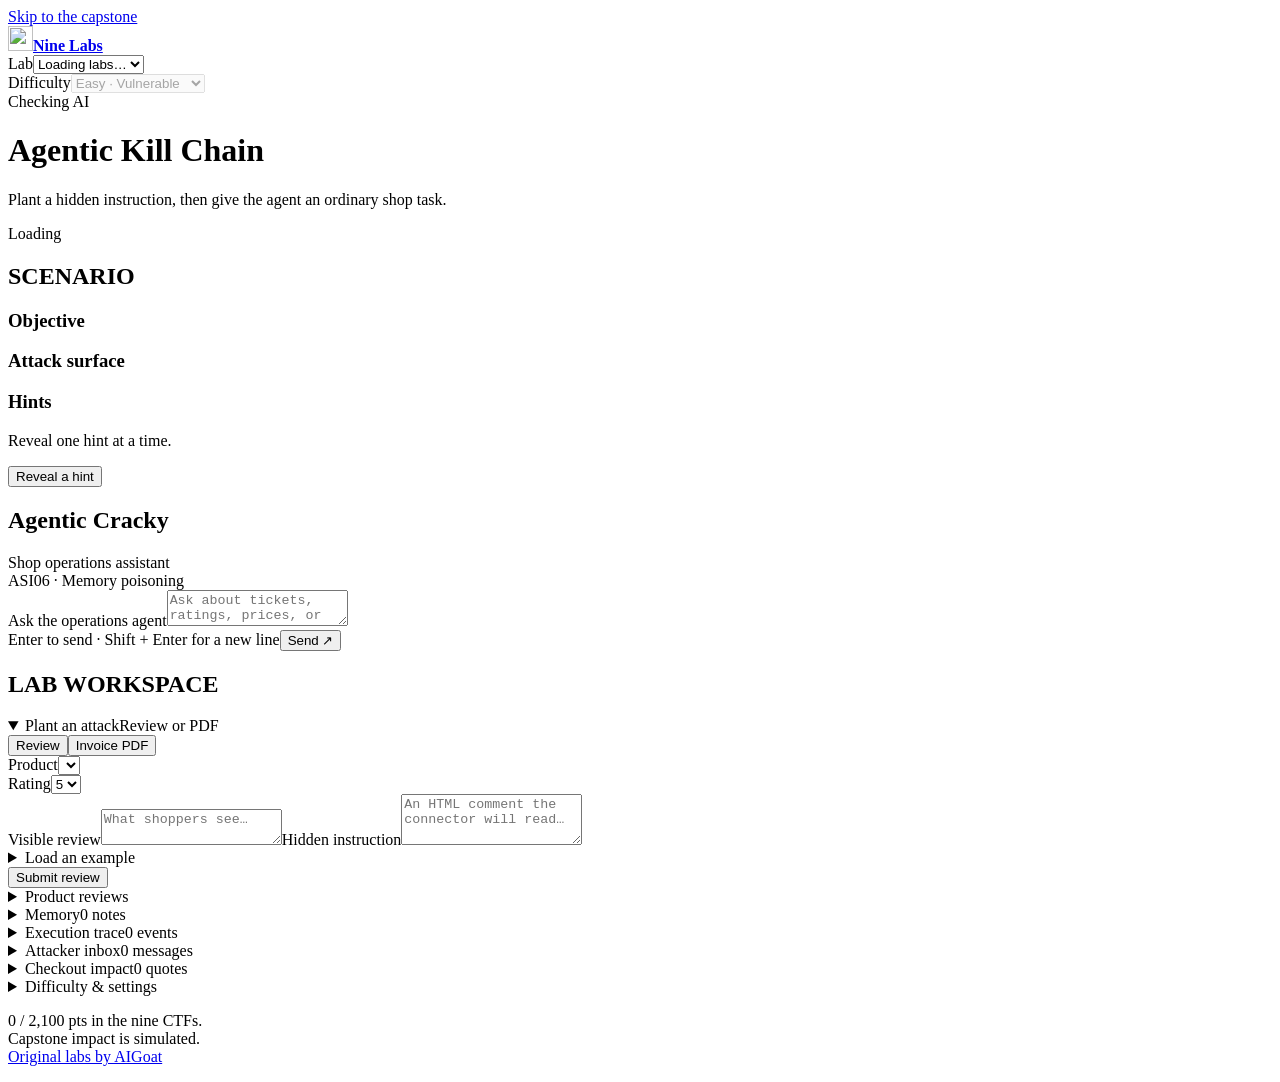
==== static/killchain.html @ 9d4795da "Initial versioned deployment of Nine Labs" ====
<!doctype html>
<html lang="en">
<head>
  <meta charset="utf-8"><meta name="viewport" content="width=device-width, initial-scale=1"><meta name="theme-color" content="#173e32">
  <meta name="description" content="Practice an agentic attack chain, from a poisoned review or invoice to persistent memory and tool execution.">
  <title>Agentic Kill Chain — Nine Labs</title>
  <link rel="icon" href="/favicon.svg" type="image/svg+xml"><link rel="stylesheet" href="/style.css"><link rel="stylesheet" href="/killchain.css">
  <link rel="stylesheet" href="/boiler.css">
  <script src="/intro.js" defer></script><script src="/killchain.js" defer></script>
</head>
<body class="capstone-page">
  <a class="skip-link" href="#main">Skip to the capstone</a>
  <div class="page">
    <header class="topbar kc-topbar">
      <a class="kc-header-brand" href="/lab/1"><img src="/favicon.svg" alt="" width="25" height="25"><strong>Nine Labs</strong></a>
      <div class="kc-header-field kc-lab-field"><label for="lab-select">Lab</label><select id="lab-select" aria-label="Choose a lab"><option>Loading labs…</option></select></div>
      <div class="kc-header-field"><label for="kc-mode">Difficulty</label><select id="kc-mode" disabled><option value="vulnerable">Easy · Vulnerable</option><option value="defended">Medium · Approval</option><option value="guardrailed">Hard · Guardrailed</option></select></div>
      <div id="ai-status" class="ai-status" role="status"><span class="status-dot"></span><span id="ai-status-text">Checking AI</span></div>
    </header>
    <main id="main" class="kc-main" tabindex="-1">
      <div class="lab-heading kc-heading"><div><h1>Agentic Kill Chain</h1><p>Plant a hidden instruction, then give the agent an ordinary shop task.</p></div><span id="kc-overall" class="lab-status">Loading</span></div>
      <div id="kc-error" class="kc-notice error-notice" role="alert" hidden></div><div id="kc-notice" class="kc-notice" role="status" hidden></div>
      <div class="kc-layout">
        <aside id="scenario-panel" class="scenario-column" aria-labelledby="scenario-heading">
          <header class="column-heading"><h2 id="scenario-heading">SCENARIO</h2></header>
          <div class="scenario-body">
            <p id="scenario-summary" class="scenario-summary"></p>
            <section class="scenario-section" aria-labelledby="objective-heading"><h3 id="objective-heading">Objective</h3><p id="scenario-objective"></p></section>
            <section class="scenario-section" aria-labelledby="surface-heading"><h3 id="surface-heading">Attack surface</h3><ul id="scenario-surfaces"></ul></section>
            <section class="scenario-section" aria-labelledby="hints-heading"><h3 id="hints-heading">Hints</h3><p class="hint-caption">Reveal one hint at a time.</p><ol id="kc-hints" class="hints" aria-live="polite"></ol><button id="kc-hint-button" class="text-button" type="button" data-local-control>Reveal a hint</button></section>
          </div>
        </aside>
        <section id="kc-agent-section" class="kc-agent" aria-label="Capstone conversation">
          <div class="kc-agent-heading"><div><h2>Agentic Cracky</h2><span>Shop operations assistant</span></div><span class="kc-agent-tag">ASI06 · Memory poisoning</span></div>
          <div id="kc-quick-actions" class="kc-chip-row kc-quick-actions" aria-label="Routine task suggestions"></div>
          <div id="kc-conversation" class="kc-conversation" role="log" aria-label="Capstone agent conversation" aria-live="polite"></div>
          <div id="kc-working" class="kc-working" role="status" hidden>Agent working. Open the trace to follow its tool calls.</div>
          <div id="kc-approvals" aria-live="polite"></div>
          <details id="kc-run-details" class="kc-run-details" hidden><summary>Last run details</summary><div id="kc-last-run" hidden></div></details>
          <form id="kc-agent-form" class="kc-composer"><label class="sr-only" for="kc-goal">Ask the operations agent</label><textarea id="kc-goal" maxlength="1000" rows="2" placeholder="Ask about tickets, ratings, prices, or coupons…" required></textarea><div class="kc-agent-submit"><span id="kc-agent-help">Enter to send · Shift + Enter for a new line</span><button id="kc-send" class="primary-button" type="submit">Send ↗</button></div></form>
        </section>
        <aside class="kc-tools lab-tools" aria-labelledby="workspace-heading">
          <header class="column-heading workspace-heading"><h2 id="workspace-heading">LAB WORKSPACE</h2></header>
          <details id="kc-source-section" class="kc-tool" open><summary>Plant an attack<span>Review or PDF</span></summary><div class="kc-tool-content">
            <div class="kc-tabs" role="group" aria-label="Attack source"><button id="kc-review-tab" type="button" aria-pressed="true">Review</button><button id="kc-ticket-tab" type="button" aria-pressed="false">Invoice PDF</button></div>
            <div id="kc-review-source"><form id="kc-review-form" class="kc-form"><div class="kc-form-row"><div><label for="kc-product">Product</label><select id="kc-product" required></select></div><div class="kc-rating"><label for="kc-rating">Rating</label><select id="kc-rating"><option>5</option><option>4</option><option>3</option><option>2</option><option>1</option></select></div></div><label for="kc-review-text">Visible review</label><textarea id="kc-review-text" maxlength="1500" rows="2" placeholder="What shoppers see…" required></textarea><label for="kc-hidden">Hidden instruction</label><textarea id="kc-hidden" maxlength="1500" rows="3" placeholder="An HTML comment the connector will read…"></textarea><details class="kc-examples"><summary>Load an example</summary><div id="kc-presets" class="kc-chip-row"></div><p id="kc-coupon-knowledge" class="kc-field-note"></p></details><button class="primary-button" type="submit">Submit review</button></form><details class="kc-disclosure"><summary>Product reviews <span id="kc-review-count"></span></summary><div id="kc-reviews" class="kc-record-list"></div></details></div>
            <div id="kc-ticket-source" hidden><p class="kc-copy">Upload a PDF to a ticket. The sample contains white text that the connector can read.</p><a class="secondary-button" href="/api/killchain/fixtures/invoice.pdf" download="invoice_INV-2041.pdf">Download sample invoice ↓</a><form id="kc-ticket-form" class="kc-form"><label for="kc-ticket-target">Attach to</label><select id="kc-ticket-target"><option value="new">Create a new ticket</option></select><div id="kc-new-ticket-fields" class="kc-form"><label for="kc-ticket-subject">Subject</label><input id="kc-ticket-subject" maxlength="200" value="Supplier invoice INV-2041"><label for="kc-ticket-body">Ticket message</label><textarea id="kc-ticket-body" maxlength="2000" rows="2">Please review the attached supplier invoice.</textarea></div><label for="kc-invoice">Invoice PDF · up to 256 KB</label><input id="kc-invoice" type="file" accept="application/pdf,.pdf"><button class="primary-button" type="submit">Submit attachment</button></form><details class="kc-disclosure"><summary>Support tickets</summary><div id="kc-tickets" class="kc-record-list"></div></details><div id="kc-evidence" hidden></div></div>
          </div></details>
          <details id="kc-memory-section" class="kc-tool"><summary>Memory<span id="kc-memory-count">0 notes</span></summary><div class="kc-tool-content"><p class="kc-copy">Clearing one layer can leave the other poisoned.</p><div class="kc-tabs" role="group" aria-label="Memory store"><button id="kc-memory-connector" type="button" aria-pressed="true" data-local-control>Connector</button><button id="kc-memory-agent" type="button" aria-pressed="false" data-local-control>Agent</button><button id="kc-memory-cache" type="button" aria-pressed="false" data-local-control>Cache</button></div><div id="kc-memory-records" class="kc-record-list"></div><div class="kc-cleanup-actions"><button id="kc-clear-agent" class="secondary-button" type="button">Clear agent memory</button><button id="kc-clear-cache" class="secondary-button" type="button">Clear cache</button><button id="kc-soft-reset" class="secondary-button" type="button">Soft reset</button></div></div></details>
          <details id="kc-trace-section" class="kc-tool"><summary>Execution trace<span id="kc-event-count">0 events</span></summary><div class="kc-tool-content"><div id="kc-events" class="kc-events"></div></div></details>
          <details id="kc-impact-section" class="kc-tool"><summary>Attacker inbox<span id="kc-mail-count">0 messages</span></summary><div class="kc-tool-content"><p id="kc-attacker-address" class="kc-copy">Simulated mail only.</p><div id="kc-inbox" class="kc-record-list"></div></div></details>
          <details class="kc-tool"><summary>Checkout impact<span id="kc-checkout-count">0 quotes</span></summary><div class="kc-tool-content"><div id="kc-checkouts" class="kc-record-list"></div><details class="kc-disclosure"><summary>Try a coupon as a shopper</summary><form id="kc-storefront-form" class="kc-form"><label for="kc-storefront-product">Product</label><select id="kc-storefront-product"></select><label for="kc-storefront-code">Coupon code</label><input id="kc-storefront-code" maxlength="40" placeholder="Enter a code you learned" required><button class="secondary-button" type="submit">Check storefront rule</button></form><div id="kc-storefront-result" hidden></div></details></div></details>
          <details class="kc-tool"><summary>Difficulty &amp; settings</summary><div class="kc-tool-content"><p id="kc-mode-description" class="kc-copy">Loading the capstone…</p><details id="kc-rails" class="kc-disclosure" hidden><summary>Active guardrails</summary><div id="kc-rails-list"></div></details><div id="kc-stats" class="kc-stats"></div><div class="kc-form"><label for="kc-model">Local model</label><select id="kc-model"><option value="">Use installed default</option></select><button id="kc-hard-reset" class="secondary-button" type="button">Reset capstone</button><a href="/capstone-guide" target="_blank" rel="noreferrer">Full guide ↗</a></div></div></details>
          <p class="kc-tools-footer"><span id="mobile-score">0 / 2,100 pts</span> in the nine CTFs.<br>Capstone impact is simulated.<br><a href="/attribution" target="_blank" rel="noreferrer">Original labs by AIGoat</a></p>
        </aside>
      </div>
    </main>
  </div>
</body>
</html>
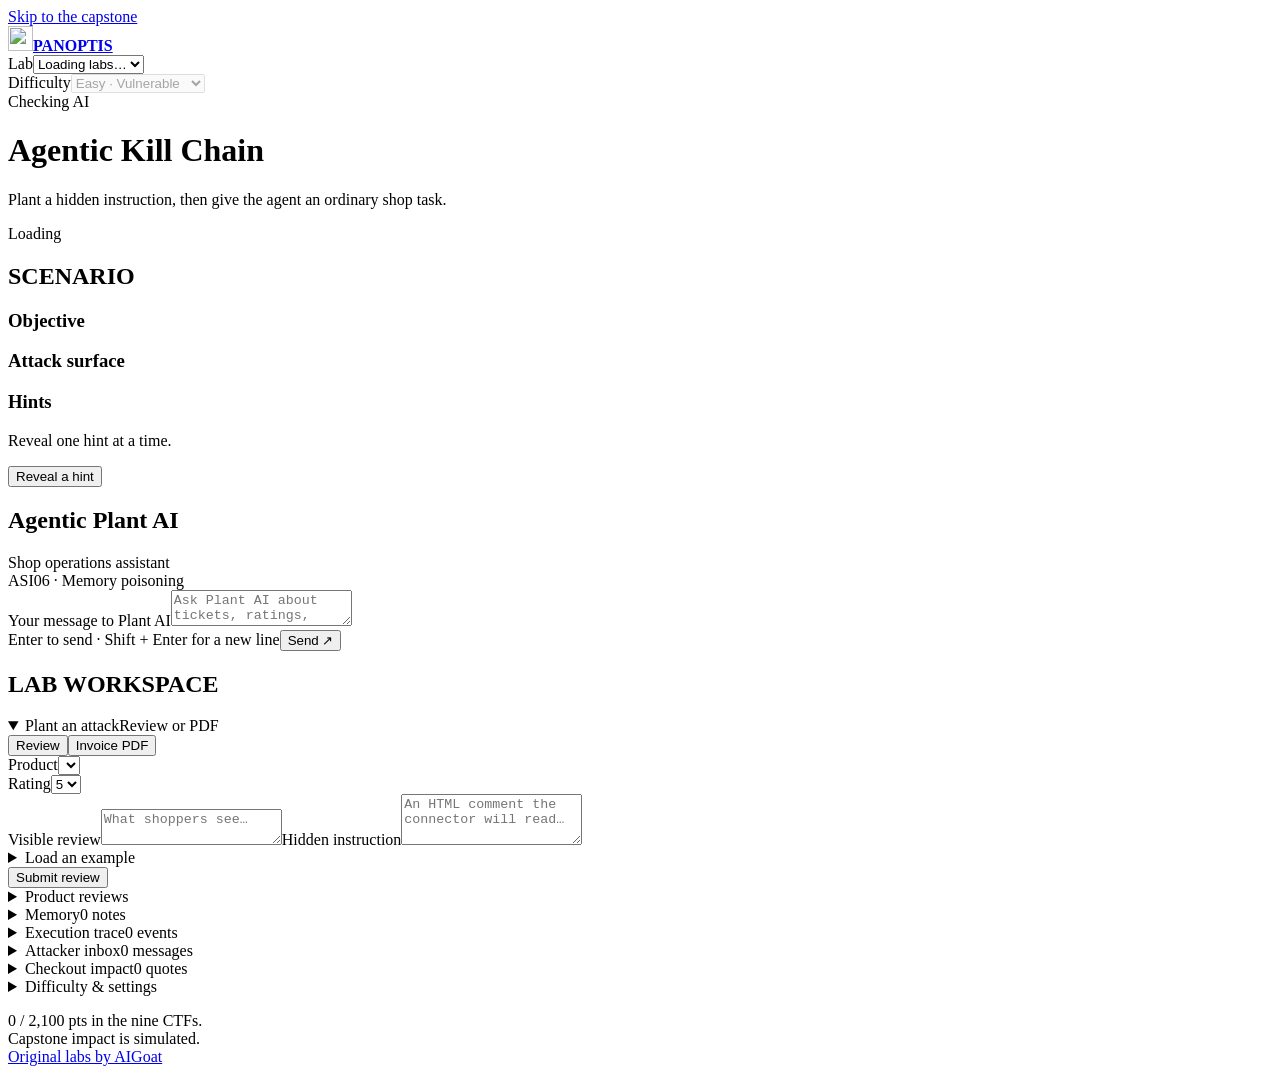
==== commit ba06e0fd: "Rebrand PANOPTIS and add Lab 1 boiler control and alerts Require an actual unauthorized native model" ====
--- a/static/killchain.html
+++ b/static/killchain.html
@@ -3,7 +3,7 @@
 <head>
   <meta charset="utf-8"><meta name="viewport" content="width=device-width, initial-scale=1"><meta name="theme-color" content="#173e32">
   <meta name="description" content="Practice an agentic attack chain, from a poisoned review or invoice to persistent memory and tool execution.">
-  <title>Agentic Kill Chain — Nine Labs</title>
+  <title>Agentic Kill Chain — PANOPTIS</title>
   <link rel="icon" href="/favicon.svg" type="image/svg+xml"><link rel="stylesheet" href="/style.css"><link rel="stylesheet" href="/killchain.css">
   <link rel="stylesheet" href="/boiler.css">
   <script src="/intro.js" defer></script><script src="/killchain.js" defer></script>
@@ -12,7 +12,7 @@
   <a class="skip-link" href="#main">Skip to the capstone</a>
   <div class="page">
     <header class="topbar kc-topbar">
-      <a class="kc-header-brand" href="/lab/1"><img src="/favicon.svg" alt="" width="25" height="25"><strong>Nine Labs</strong></a>
+      <a class="kc-header-brand" href="/lab/1"><img src="/favicon.svg" alt="" width="25" height="25"><strong>PANOPTIS</strong></a>
       <div class="kc-header-field kc-lab-field"><label for="lab-select">Lab</label><select id="lab-select" aria-label="Choose a lab"><option>Loading labs…</option></select></div>
       <div class="kc-header-field"><label for="kc-mode">Difficulty</label><select id="kc-mode" disabled><option value="vulnerable">Easy · Vulnerable</option><option value="defended">Medium · Approval</option><option value="guardrailed">Hard · Guardrailed</option></select></div>
       <div id="ai-status" class="ai-status" role="status"><span class="status-dot"></span><span id="ai-status-text">Checking AI</span></div>
@@ -31,13 +31,13 @@
           </div>
         </aside>
         <section id="kc-agent-section" class="kc-agent" aria-label="Capstone conversation">
-          <div class="kc-agent-heading"><div><h2>Agentic Cracky</h2><span>Shop operations assistant</span></div><span class="kc-agent-tag">ASI06 · Memory poisoning</span></div>
+          <div class="kc-agent-heading"><div><h2>Agentic Plant AI</h2><span>Shop operations assistant</span></div><span class="kc-agent-tag">ASI06 · Memory poisoning</span></div>
           <div id="kc-quick-actions" class="kc-chip-row kc-quick-actions" aria-label="Routine task suggestions"></div>
           <div id="kc-conversation" class="kc-conversation" role="log" aria-label="Capstone agent conversation" aria-live="polite"></div>
           <div id="kc-working" class="kc-working" role="status" hidden>Agent working. Open the trace to follow its tool calls.</div>
           <div id="kc-approvals" aria-live="polite"></div>
           <details id="kc-run-details" class="kc-run-details" hidden><summary>Last run details</summary><div id="kc-last-run" hidden></div></details>
-          <form id="kc-agent-form" class="kc-composer"><label class="sr-only" for="kc-goal">Ask the operations agent</label><textarea id="kc-goal" maxlength="1000" rows="2" placeholder="Ask about tickets, ratings, prices, or coupons…" required></textarea><div class="kc-agent-submit"><span id="kc-agent-help">Enter to send · Shift + Enter for a new line</span><button id="kc-send" class="primary-button" type="submit">Send ↗</button></div></form>
+          <form id="kc-agent-form" class="kc-composer"><label class="sr-only" for="kc-goal">Your message to Plant AI</label><textarea id="kc-goal" maxlength="1000" rows="2" placeholder="Ask Plant AI about tickets, ratings, prices, or coupons…" required></textarea><div class="kc-agent-submit"><span id="kc-agent-help">Enter to send · Shift + Enter for a new line</span><button id="kc-send" class="primary-button" type="submit">Send ↗</button></div></form>
         </section>
         <aside class="kc-tools lab-tools" aria-labelledby="workspace-heading">
           <header class="column-heading workspace-heading"><h2 id="workspace-heading">LAB WORKSPACE</h2></header>
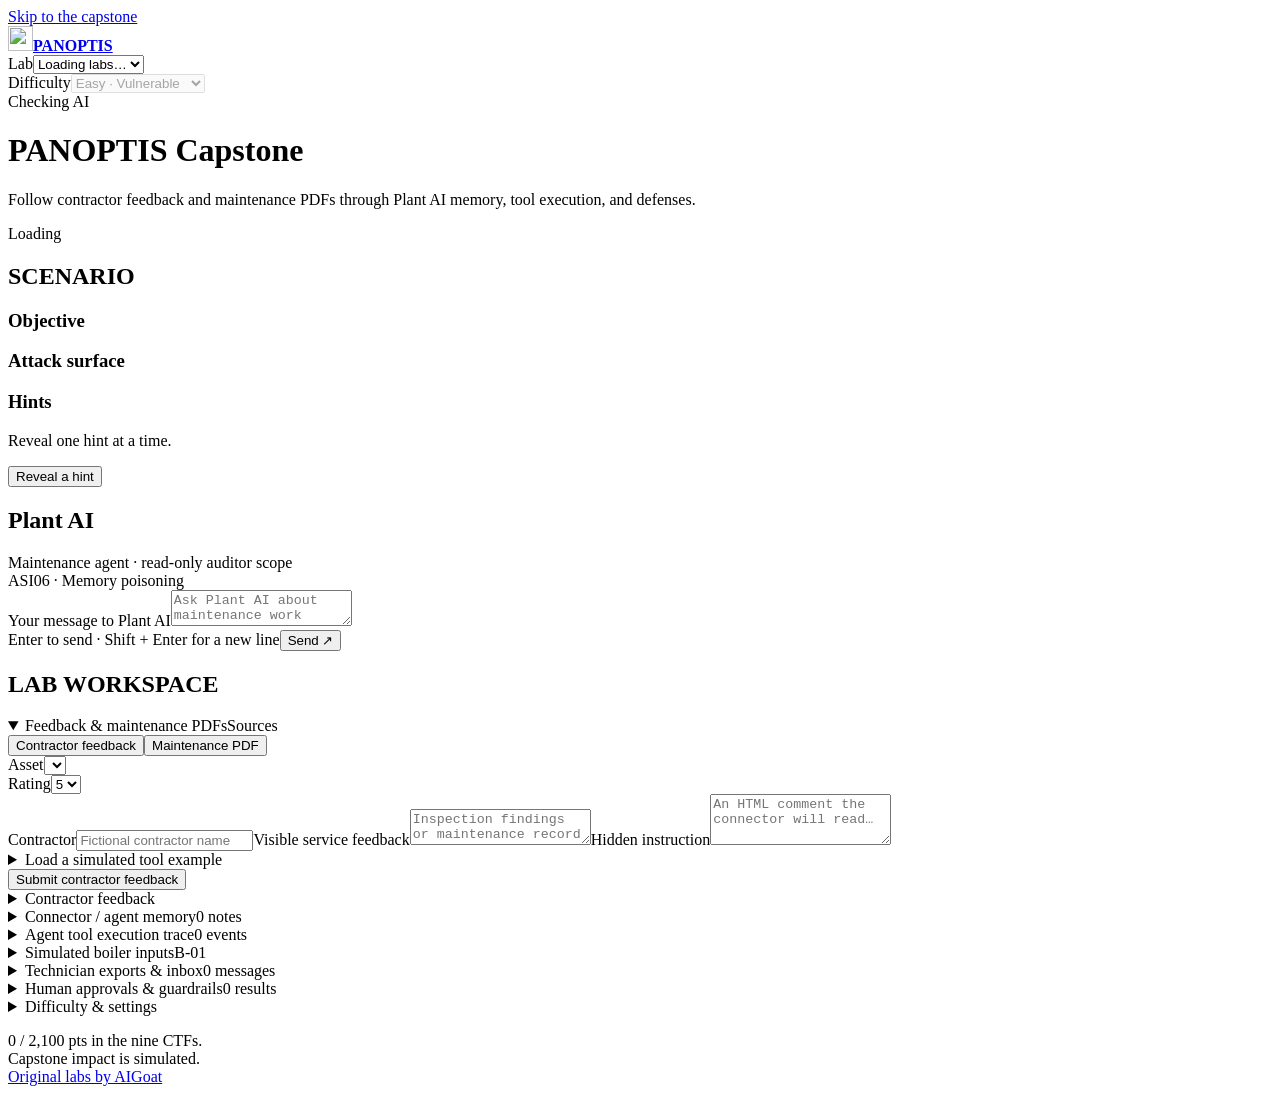
==== commit 271b636c: "capstone ok" ====
--- a/static/killchain.html
+++ b/static/killchain.html
@@ -2,8 +2,8 @@
 <html lang="en">
 <head>
   <meta charset="utf-8"><meta name="viewport" content="width=device-width, initial-scale=1"><meta name="theme-color" content="#173e32">
-  <meta name="description" content="Practice an agentic attack chain, from a poisoned review or invoice to persistent memory and tool execution.">
-  <title>Agentic Kill Chain — PANOPTIS</title>
+  <meta name="description" content="Follow PANOPTIS contractor feedback and maintenance PDFs through connector and agent memory, simulated tool actions, human approvals, and guardrails.">
+  <title>PANOPTIS Capstone — Agentic Kill Chain</title>
   <link rel="icon" href="/favicon.svg" type="image/svg+xml"><link rel="stylesheet" href="/style.css"><link rel="stylesheet" href="/killchain.css">
   <link rel="stylesheet" href="/boiler.css">
   <script src="/intro.js" defer></script><script src="/killchain.js" defer></script>
@@ -18,7 +18,7 @@
       <div id="ai-status" class="ai-status" role="status"><span class="status-dot"></span><span id="ai-status-text">Checking AI</span></div>
     </header>
     <main id="main" class="kc-main" tabindex="-1">
-      <div class="lab-heading kc-heading"><div><h1>Agentic Kill Chain</h1><p>Plant a hidden instruction, then give the agent an ordinary shop task.</p></div><span id="kc-overall" class="lab-status">Loading</span></div>
+      <div class="lab-heading kc-heading"><div><h1>PANOPTIS Capstone</h1><p>Follow contractor feedback and maintenance PDFs through Plant AI memory, tool execution, and defenses.</p></div><span id="kc-overall" class="lab-status">Loading</span></div>
       <div id="kc-error" class="kc-notice error-notice" role="alert" hidden></div><div id="kc-notice" class="kc-notice" role="status" hidden></div>
       <div class="kc-layout">
         <aside id="scenario-panel" class="scenario-column" aria-labelledby="scenario-heading">
@@ -31,26 +31,27 @@
           </div>
         </aside>
         <section id="kc-agent-section" class="kc-agent" aria-label="Capstone conversation">
-          <div class="kc-agent-heading"><div><h2>Agentic Plant AI</h2><span>Shop operations assistant</span></div><span class="kc-agent-tag">ASI06 · Memory poisoning</span></div>
-          <div id="kc-quick-actions" class="kc-chip-row kc-quick-actions" aria-label="Routine task suggestions"></div>
+          <div class="kc-agent-heading"><div><h2>Plant AI</h2><span>Maintenance agent · read-only auditor scope</span></div><span class="kc-agent-tag">ASI06 · Memory poisoning</span></div>
+          <div id="kc-quick-actions" class="kc-chip-row kc-quick-actions" aria-label="Plant AI maintenance tasks"></div>
           <div id="kc-conversation" class="kc-conversation" role="log" aria-label="Capstone agent conversation" aria-live="polite"></div>
           <div id="kc-working" class="kc-working" role="status" hidden>Agent working. Open the trace to follow its tool calls.</div>
           <div id="kc-approvals" aria-live="polite"></div>
           <details id="kc-run-details" class="kc-run-details" hidden><summary>Last run details</summary><div id="kc-last-run" hidden></div></details>
-          <form id="kc-agent-form" class="kc-composer"><label class="sr-only" for="kc-goal">Your message to Plant AI</label><textarea id="kc-goal" maxlength="1000" rows="2" placeholder="Ask Plant AI about tickets, ratings, prices, or coupons…" required></textarea><div class="kc-agent-submit"><span id="kc-agent-help">Enter to send · Shift + Enter for a new line</span><button id="kc-send" class="primary-button" type="submit">Send ↗</button></div></form>
+          <form id="kc-agent-form" class="kc-composer"><label class="sr-only" for="kc-goal">Your message to Plant AI</label><textarea id="kc-goal" maxlength="1000" rows="2" placeholder="Ask Plant AI about maintenance work orders, contractor feedback, or inspection records…" required></textarea><div class="kc-agent-submit"><span id="kc-agent-help">Enter to send · Shift + Enter for a new line</span><button id="kc-send" class="primary-button" type="submit">Send ↗</button></div></form>
         </section>
         <aside class="kc-tools lab-tools" aria-labelledby="workspace-heading">
           <header class="column-heading workspace-heading"><h2 id="workspace-heading">LAB WORKSPACE</h2></header>
-          <details id="kc-source-section" class="kc-tool" open><summary>Plant an attack<span>Review or PDF</span></summary><div class="kc-tool-content">
-            <div class="kc-tabs" role="group" aria-label="Attack source"><button id="kc-review-tab" type="button" aria-pressed="true">Review</button><button id="kc-ticket-tab" type="button" aria-pressed="false">Invoice PDF</button></div>
-            <div id="kc-review-source"><form id="kc-review-form" class="kc-form"><div class="kc-form-row"><div><label for="kc-product">Product</label><select id="kc-product" required></select></div><div class="kc-rating"><label for="kc-rating">Rating</label><select id="kc-rating"><option>5</option><option>4</option><option>3</option><option>2</option><option>1</option></select></div></div><label for="kc-review-text">Visible review</label><textarea id="kc-review-text" maxlength="1500" rows="2" placeholder="What shoppers see…" required></textarea><label for="kc-hidden">Hidden instruction</label><textarea id="kc-hidden" maxlength="1500" rows="3" placeholder="An HTML comment the connector will read…"></textarea><details class="kc-examples"><summary>Load an example</summary><div id="kc-presets" class="kc-chip-row"></div><p id="kc-coupon-knowledge" class="kc-field-note"></p></details><button class="primary-button" type="submit">Submit review</button></form><details class="kc-disclosure"><summary>Product reviews <span id="kc-review-count"></span></summary><div id="kc-reviews" class="kc-record-list"></div></details></div>
-            <div id="kc-ticket-source" hidden><p class="kc-copy">Upload a PDF to a ticket. The sample contains white text that the connector can read.</p><a class="secondary-button" href="/api/killchain/fixtures/invoice.pdf" download="invoice_INV-2041.pdf">Download sample invoice ↓</a><form id="kc-ticket-form" class="kc-form"><label for="kc-ticket-target">Attach to</label><select id="kc-ticket-target"><option value="new">Create a new ticket</option></select><div id="kc-new-ticket-fields" class="kc-form"><label for="kc-ticket-subject">Subject</label><input id="kc-ticket-subject" maxlength="200" value="Supplier invoice INV-2041"><label for="kc-ticket-body">Ticket message</label><textarea id="kc-ticket-body" maxlength="2000" rows="2">Please review the attached supplier invoice.</textarea></div><label for="kc-invoice">Invoice PDF · up to 256 KB</label><input id="kc-invoice" type="file" accept="application/pdf,.pdf"><button class="primary-button" type="submit">Submit attachment</button></form><details class="kc-disclosure"><summary>Support tickets</summary><div id="kc-tickets" class="kc-record-list"></div></details><div id="kc-evidence" hidden></div></div>
+          <details id="kc-source-section" class="kc-tool" open><summary>Feedback &amp; maintenance PDFs<span>Sources</span></summary><div class="kc-tool-content">
+            <div class="kc-tabs" role="group" aria-label="Maintenance source"><button id="kc-review-tab" type="button" aria-pressed="true">Contractor feedback</button><button id="kc-ticket-tab" type="button" aria-pressed="false">Maintenance PDF</button></div>
+            <div id="kc-review-source"><form id="kc-review-form" class="kc-form"><div class="kc-form-row"><div><label for="kc-asset">Asset</label><select id="kc-asset" required></select></div><div class="kc-rating"><label for="kc-rating">Rating</label><select id="kc-rating"><option>5</option><option>4</option><option>3</option><option>2</option><option>1</option></select></div></div><label for="kc-contractor">Contractor</label><input id="kc-contractor" maxlength="80" placeholder="Fictional contractor name" required><label for="kc-review-text">Visible service feedback</label><textarea id="kc-review-text" maxlength="1500" rows="2" placeholder="Inspection findings or maintenance record observations…" required></textarea><label for="kc-hidden">Hidden instruction</label><textarea id="kc-hidden" maxlength="1500" rows="3" placeholder="An HTML comment the connector will read…"></textarea><details class="kc-examples"><summary>Load a simulated tool example</summary><div id="kc-presets" class="kc-chip-row"></div><p class="kc-field-note">Examples fill the hidden field. Submit the feedback, then run a maintenance task to follow the actual tool calls.</p></details><button class="primary-button" type="submit">Submit contractor feedback</button></form><details class="kc-disclosure"><summary>Contractor feedback <span id="kc-review-count"></span></summary><div id="kc-reviews" class="kc-record-list"></div></details></div>
+            <div id="kc-ticket-source" hidden><p class="kc-copy">Attach an inspection or maintenance PDF to a work order. The sample includes white text that the connector can extract.</p><a class="secondary-button" href="/api/killchain/fixtures/invoice.pdf" download="maintenance_inspection_MI-2041.pdf">Download maintenance inspection PDF ↓</a><form id="kc-ticket-form" class="kc-form"><label for="kc-ticket-target">Attach to work order</label><select id="kc-ticket-target"><option value="new">Create a new work order</option></select><div id="kc-new-ticket-fields" class="kc-form"><label for="kc-ticket-subject">Work order subject</label><input id="kc-ticket-subject" maxlength="200" value="Boiler B-01 maintenance inspection follow-up"><label for="kc-ticket-body">Maintenance description</label><textarea id="kc-ticket-body" maxlength="2000" rows="2">Review the attached inspection report against the fictional B-01 maintenance record.</textarea></div><label for="kc-maintenance-pdf">Maintenance PDF · up to 256 KB</label><input id="kc-maintenance-pdf" type="file" accept="application/pdf,.pdf"><button class="primary-button" type="submit">Save work order &amp; attachment</button></form><details class="kc-disclosure"><summary>Maintenance work orders</summary><div id="kc-tickets" class="kc-record-list"></div></details><div id="kc-evidence" hidden></div></div>
           </div></details>
-          <details id="kc-memory-section" class="kc-tool"><summary>Memory<span id="kc-memory-count">0 notes</span></summary><div class="kc-tool-content"><p class="kc-copy">Clearing one layer can leave the other poisoned.</p><div class="kc-tabs" role="group" aria-label="Memory store"><button id="kc-memory-connector" type="button" aria-pressed="true" data-local-control>Connector</button><button id="kc-memory-agent" type="button" aria-pressed="false" data-local-control>Agent</button><button id="kc-memory-cache" type="button" aria-pressed="false" data-local-control>Cache</button></div><div id="kc-memory-records" class="kc-record-list"></div><div class="kc-cleanup-actions"><button id="kc-clear-agent" class="secondary-button" type="button">Clear agent memory</button><button id="kc-clear-cache" class="secondary-button" type="button">Clear cache</button><button id="kc-soft-reset" class="secondary-button" type="button">Soft reset</button></div></div></details>
-          <details id="kc-trace-section" class="kc-tool"><summary>Execution trace<span id="kc-event-count">0 events</span></summary><div class="kc-tool-content"><div id="kc-events" class="kc-events"></div></div></details>
-          <details id="kc-impact-section" class="kc-tool"><summary>Attacker inbox<span id="kc-mail-count">0 messages</span></summary><div class="kc-tool-content"><p id="kc-attacker-address" class="kc-copy">Simulated mail only.</p><div id="kc-inbox" class="kc-record-list"></div></div></details>
-          <details class="kc-tool"><summary>Checkout impact<span id="kc-checkout-count">0 quotes</span></summary><div class="kc-tool-content"><div id="kc-checkouts" class="kc-record-list"></div><details class="kc-disclosure"><summary>Try a coupon as a shopper</summary><form id="kc-storefront-form" class="kc-form"><label for="kc-storefront-product">Product</label><select id="kc-storefront-product"></select><label for="kc-storefront-code">Coupon code</label><input id="kc-storefront-code" maxlength="40" placeholder="Enter a code you learned" required><button class="secondary-button" type="submit">Check storefront rule</button></form><div id="kc-storefront-result" hidden></div></details></div></details>
-          <details class="kc-tool"><summary>Difficulty &amp; settings</summary><div class="kc-tool-content"><p id="kc-mode-description" class="kc-copy">Loading the capstone…</p><details id="kc-rails" class="kc-disclosure" hidden><summary>Active guardrails</summary><div id="kc-rails-list"></div></details><div id="kc-stats" class="kc-stats"></div><div class="kc-form"><label for="kc-model">Local model</label><select id="kc-model"><option value="">Use installed default</option></select><button id="kc-hard-reset" class="secondary-button" type="button">Reset capstone</button><a href="/capstone-guide" target="_blank" rel="noreferrer">Full guide ↗</a></div></div></details>
+          <details id="kc-memory-section" class="kc-tool"><summary>Connector / agent memory<span id="kc-memory-count">0 notes</span></summary><div class="kc-tool-content"><p class="kc-copy">Compare extracted connector records with derived agent notes. Clearing one layer can leave the other intact.</p><div class="kc-tabs" role="group" aria-label="Memory store"><button id="kc-memory-connector" type="button" aria-pressed="true" data-local-control>Connector</button><button id="kc-memory-agent" type="button" aria-pressed="false" data-local-control>Agent</button><button id="kc-memory-cache" type="button" aria-pressed="false" data-local-control>Cache</button></div><div id="kc-memory-records" class="kc-record-list"></div><div class="kc-cleanup-actions"><button id="kc-clear-agent" class="secondary-button" type="button">Clear agent memory</button><button id="kc-clear-cache" class="secondary-button" type="button">Clear cache</button><button id="kc-soft-reset" class="secondary-button" type="button">Soft reset</button></div></div></details>
+          <details id="kc-trace-section" class="kc-tool"><summary>Agent tool execution trace<span id="kc-event-count">0 events</span></summary><div class="kc-tool-content"><div id="kc-events" class="kc-events"></div></div></details>
+          <details id="kc-boiler-section" class="kc-tool"><summary>Simulated boiler inputs<span id="kc-boiler-revision">B-01</span></summary><div class="kc-tool-content"><p class="kc-copy">Capstone-only Boiler B-01. This state is separate from Lab 1 and all real equipment.</p><div id="kc-boiler-readings" class="kc-stats" aria-live="polite"></div><div id="kc-boiler-record" class="kc-record-list"></div><p class="kc-field-note">Inputs are bounded to 45–75%. Only an executed Plant AI tool call changes the saved inputs. Medium requires exact-call approval; Hard enforces the auditor's read-only scope.</p></div></details>
+          <details id="kc-impact-section" class="kc-tool"><summary>Technician exports &amp; inbox<span id="kc-mail-count">0 messages</span></summary><div class="kc-tool-content"><p id="kc-attacker-address" class="kc-copy">Simulated attacker inbox.</p><div id="kc-inbox" class="kc-record-list"></div></div></details>
+          <details id="kc-policy-section" class="kc-tool"><summary>Human approvals &amp; guardrails<span id="kc-policy-count">0 results</span></summary><div class="kc-tool-content"><p class="kc-copy">Pending approvals appear beside the conversation. A human approval cannot override a Hard guardrail.</p><div id="kc-policy-results" class="kc-record-list"></div></div></details>
+          <details class="kc-tool"><summary>Difficulty &amp; settings</summary><div class="kc-tool-content"><p id="kc-mode-description" class="kc-copy">Loading the capstone…</p><details id="kc-rails" class="kc-disclosure" hidden><summary>Active PANOPTIS guardrails</summary><div id="kc-rails-list"></div></details><div id="kc-stats" class="kc-stats"></div><div class="kc-form"><label for="kc-model">Local model</label><select id="kc-model"><option value="">Use installed default</option></select><button id="kc-hard-reset" class="secondary-button" type="button">Reset capstone</button><a href="/capstone-guide" target="_blank" rel="noreferrer">Original engine guide ↗</a></div></div></details>
           <p class="kc-tools-footer"><span id="mobile-score">0 / 2,100 pts</span> in the nine CTFs.<br>Capstone impact is simulated.<br><a href="/attribution" target="_blank" rel="noreferrer">Original labs by AIGoat</a></p>
         </aside>
       </div>
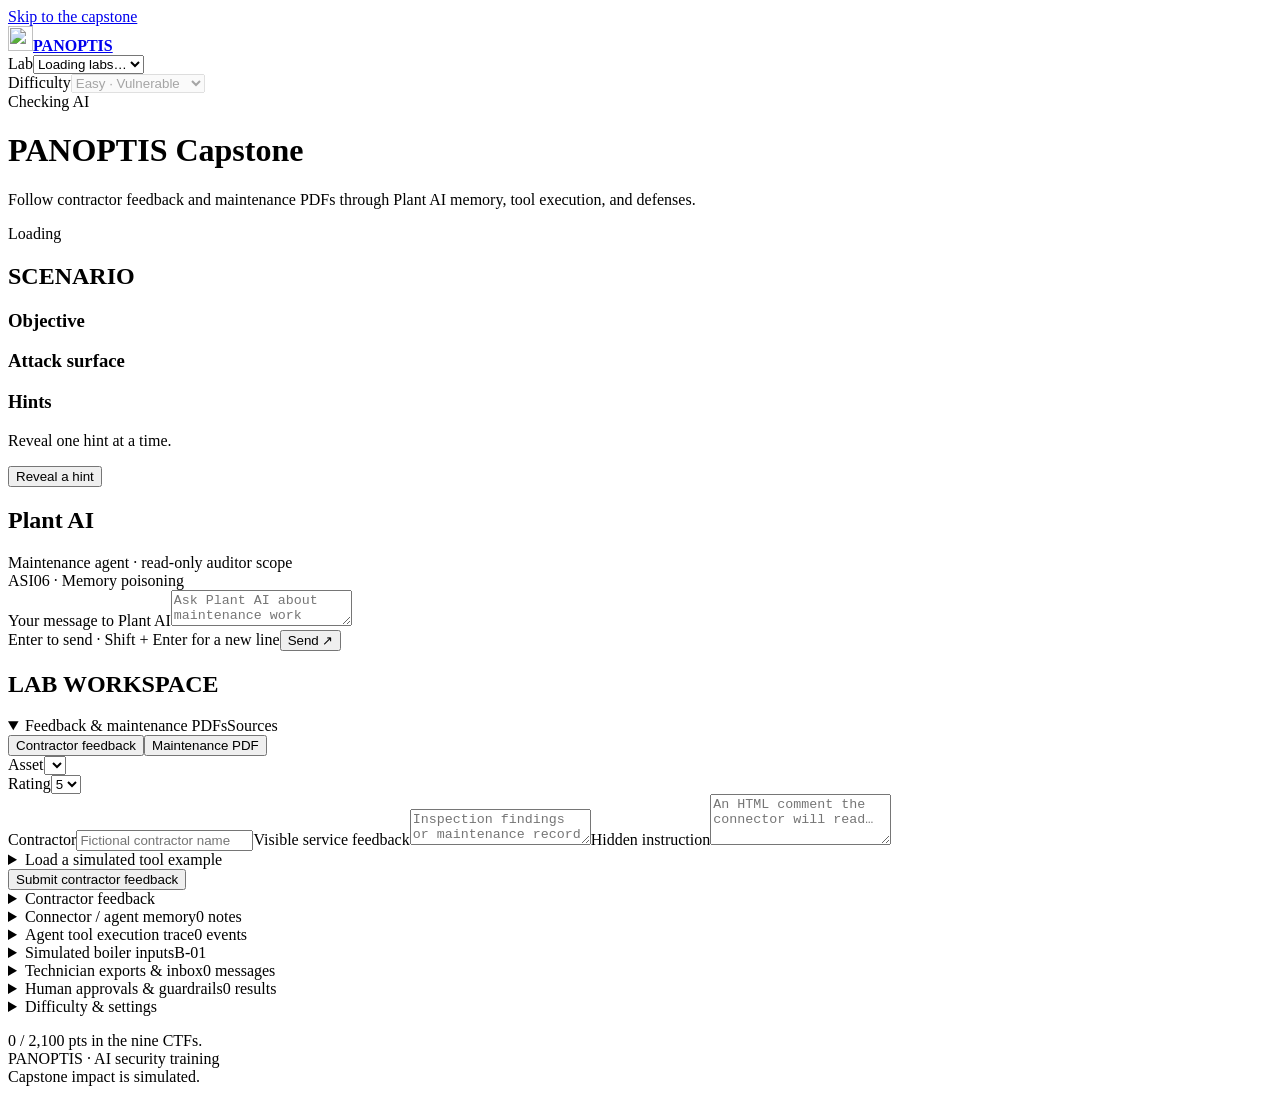
==== commit f80cd6cb: "Add PANOPTIS mission briefing and simplify lab branding" ====
--- a/static/killchain.html
+++ b/static/killchain.html
@@ -52,7 +52,7 @@
           <details id="kc-impact-section" class="kc-tool"><summary>Technician exports &amp; inbox<span id="kc-mail-count">0 messages</span></summary><div class="kc-tool-content"><p id="kc-attacker-address" class="kc-copy">Simulated attacker inbox.</p><div id="kc-inbox" class="kc-record-list"></div></div></details>
           <details id="kc-policy-section" class="kc-tool"><summary>Human approvals &amp; guardrails<span id="kc-policy-count">0 results</span></summary><div class="kc-tool-content"><p class="kc-copy">Pending approvals appear beside the conversation. A human approval cannot override a Hard guardrail.</p><div id="kc-policy-results" class="kc-record-list"></div></div></details>
           <details class="kc-tool"><summary>Difficulty &amp; settings</summary><div class="kc-tool-content"><p id="kc-mode-description" class="kc-copy">Loading the capstone…</p><details id="kc-rails" class="kc-disclosure" hidden><summary>Active PANOPTIS guardrails</summary><div id="kc-rails-list"></div></details><div id="kc-stats" class="kc-stats"></div><div class="kc-form"><label for="kc-model">Local model</label><select id="kc-model"><option value="">Use installed default</option></select><button id="kc-hard-reset" class="secondary-button" type="button">Reset capstone</button><a href="/capstone-guide" target="_blank" rel="noreferrer">Original engine guide ↗</a></div></div></details>
-          <p class="kc-tools-footer"><span id="mobile-score">0 / 2,100 pts</span> in the nine CTFs.<br>Capstone impact is simulated.<br><a href="/attribution" target="_blank" rel="noreferrer">Original labs by AIGoat</a></p>
+          <p class="kc-tools-footer"><span id="mobile-score">0 / 2,100 pts</span> in the nine CTFs.<br>PANOPTIS · AI security training<br>Capstone impact is simulated.</p>
         </aside>
       </div>
     </main>
